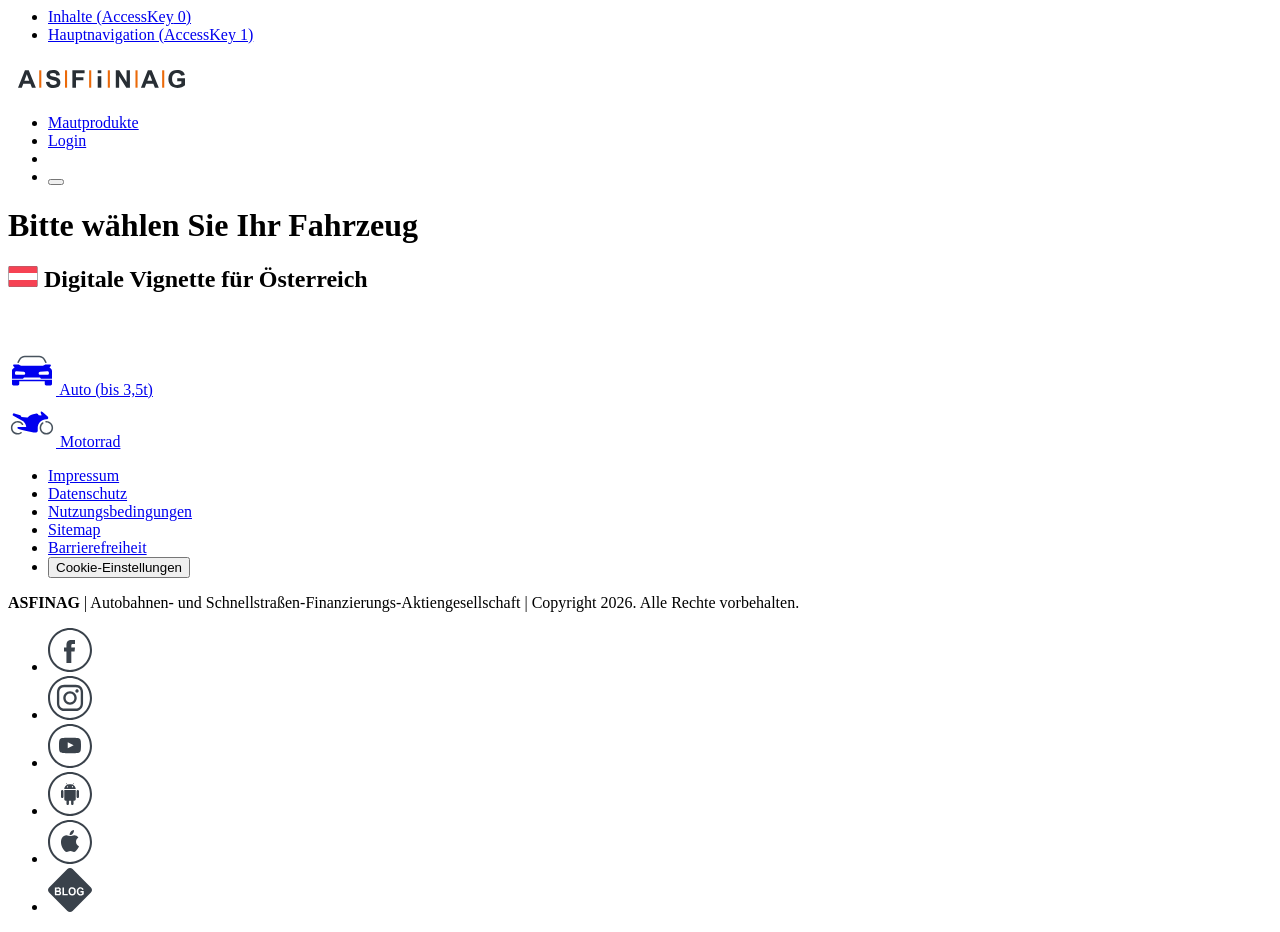
==== de/fahrzeugtypauswahl/index.html @ 985d2e38 "Add files via upload" ====
<html class="no-js scroll-padding " lang="de" data-currentlanguage="de" id="html"><head>
    <title>Fahrzeugtypauswahl | offizieller ASFINAG-Mautshop</title>
    <meta charset="utf-8">
    <meta name="viewport" content="width=device-width, initial-scale=1">
    
    
    <meta http-equiv="X-UA-Compatible" content="IE=edge,chrome=1">
    <meta name="Page.Published" content="12.05.2025 14:47:34 ">
    <meta name="Page.Modified" content="12.05.2025 14:47:34">
    <meta name="SiteSettings.Modified" content="09.10.2017 15:29:33">
    <meta name="onlinetest" content="IDDIVIWEBSHOP9568712365">
    <meta name="theme-color" content="#ffffff">
    <meta name="msapplication-config" content="/CommonContent/favicons/browserconfig.xml">

    <script type="text/javascript" src="/ruxitagentjs_ICANVfhqrux_10335260306043831.js" data-dtconfig="rid=RID_297354161|rpid=-746304156|domain=asfinag.at|reportUrl=/rb_4e1c609d-9c91-4479-8229-895178b678a1|app=5ef91f8ab7ed87cd|ssc=1|coo=1|owasp=1|featureHash=ICANVfhqrux|rdnt=1|uxrgce=1|cuc=7pcmqbje|mel=100000|md=mdcc1=a#scroll-magic-fix-container ^rb div.dv-form ^rb div:nth-child(1) ^rb div.col-xs-10col-md-8 ^rb span,mdcc3=a#div-speciallicenseplate-header@style,mdcc4=a[name='Name']@content,mdcc5=a[name='Email']@content,mdcc6=a[name='SalesPartnerUserName']@content,mdcc7=a[name='SalesPartnerUserEmail']@content,mdcc8=a[name='SalesPartnerStoreName']@content,mdcc9=a[name='SalesPartnerName']@content,mdcc10=a[name='MainSalesPartnerUserEmail']@content|lastModification=1779818762017|tp=500,50,0|srbbv=2|agentUri=/ruxitagentjs_ICANVfhqrux_10335260306043831.js"></script><link rel="apple-touch-icon" sizes="180x180" href="/CommonContent/favicons/apple-touch-icon-PYAaQjnM8s.png">
<link rel="icon" type="image/png" sizes="32x32" href="/CommonContent/favicons/favicon-32x32-PYAaQjnM8s.png">
<link rel="icon" type="image/png" sizes="16x16" href="/CommonContent/favicons/favicon-16x16-PYAaQjnM8s.png">
<link rel="manifest" href="/CommonContent/favicons/site-PYAaQjnM8s.webmanifest">
<link rel="mask-icon" href="/CommonContent/favicons/safari-pinned-tab-PYAaQjnM8s.svg" color="#5bbad5">
<link rel="shortcut icon" href="/CommonContent/favicons/favicon-PYAaQjnM8s.ico">


    <link rel="canonical" href="https://shop.asfinag.at/de/fahrzeugtypauswahl/">

    <link rel="alternate" href="https://shop.asfinag.at/de/fahrzeugtypauswahl/" hreflang="de">
<link rel="alternate" href="https://shop.asfinag.at/en/vehicle-type-selection/" hreflang="en">
<link rel="alternate" href="https://shop.asfinag.at/fr/selection-du-type-de-vehicule/" hreflang="fr">
<link rel="alternate" href="https://shop.asfinag.at/it/selezione-del-tipo-di-veicolo/" hreflang="it">
<link rel="alternate" href="https://shop.asfinag.at/nl/voertuigtype-selecteren/" hreflang="nl">
<link rel="alternate" href="https://shop.asfinag.at/da/valg-af-koretojstype/" hreflang="da">
<link rel="alternate" href="https://shop.asfinag.at/cs/vyber-typu-vozidla/" hreflang="cs">
<link rel="alternate" href="https://shop.asfinag.at/sl/izbira-vrste-vozila/" hreflang="sl">
<link rel="alternate" href="https://shop.asfinag.at/hu/jarmutipus-kivalasztasa/" hreflang="hu">
<link rel="alternate" href="https://shop.asfinag.at/sk/vyber-typu-vozidla/" hreflang="sk">
<link rel="alternate" href="https://shop.asfinag.at/hr/odabir-vrste-vozila/" hreflang="hr">
<link rel="alternate" href="https://shop.asfinag.at/ro/selectarea-tipului-de-vehicul/" hreflang="ro">
<link rel="alternate" href="https://shop.asfinag.at/pl/wybor-typu-pojazdu/" hreflang="pl">
<link rel="alternate" href="https://shop.asfinag.at/tr/arac-turu-secimi/" hreflang="tr">
 <link rel="alternate" href="https://shop.asfinag.at/en/vehicle-type-selection/" hreflang="x-default">


    <link rel="stylesheet" href="/Content/divi-theme/css/theme-bootstrap.css?v=41C66BEAA990946BE20DF05742BF37BE">
    <link rel="stylesheet" href="/Content/divi-theme/css/theme-mautshop.css?v=9FC183BDEF68543C250B356BD48D1C52">
    <style type="text/css" nonce="">

        :root {
            --asf-additional-pt:  0rem;
            --asf-additional-pt-lg: 0rem;
        }
    </style>

    
    <script src="https://p.teads.tv/teads-fellow.js" async=""></script>
    <script nonce="">
    window.teads_e = window.teads_e || [];
    window.teads_buyer_pixel_id = "9818";
    </script>


    

    <style type="text/css" nonce="">#communication-widget {
display: none;
}
table {
  font-size: 0.75rem
}
.special-toll-product-selection-dialog {
    width: 90%;
    max-width: 1140px;
}</style>

<script type="text/javascript" async="" src="https://analytics.asfinag.at/matomo.js"></script></head>
<body class="" data-not-supported-chat-browser-regex="" data-loading-text="wird geladen" data-w3c-validator-enabled="false" data-is-ciam="false" data-is-anonymous="true" id="body">
    

    <div class="page">
<nav>
    <ul id="block-page-areas" class="block-page-areas">
        <li>
            <a accesskey="0" href="#main-content" id="PageAreasPartialViewModel_MainContentAnchorLink">Inhalte (<span lang="en">AccessKey</span> 0)</a>
        </li>
        <li>
            <a accesskey="1" href="#main-menu-anchor" id="PageAreasPartialViewModel_MainMenuAnchorLink">Hauptnavigation (<span lang="en">AccessKey</span> 1)</a>
        </li>
    </ul>
</nav>        <header class="w-100 bg-white" id="header">

<div class="shadow-sm">
    <div class="container-lg">
        <div class="row">
            <div class="col-12">
                <nav class="navbar align-items-center align-content-center" id="main-menu-anchor">
                    <a aria-label="Startseite ASFINAG-Mautshop" class="me-auto" href="/de/" id="HeaderPartialViewModel_LogoLink" title="Startseite ASFINAG-Mautshop"><img alt="" src="/globalassets/asfinag-logos/asfiang-logo.svg"></a>
                    <ul class="align-items-center nav fw-600  main-nav-bar" id="main-nav-bar">
                                <li class="nav-item d-none d-lg-flex">
                                    <a class="nav-link fw-600" href="/de/maut-produkte/" id="HeaderPartialViewModel_menu_Link">Mautprodukte</a>
                                </li>
                        <li>
<a class="btn btn-outline-secondary ms-lg-4" href="https://shop.asfinag.at/redirect/ciamlogin?returnUrl=https%3A%2F%2Fshop.asfinag.at%2Fde%2Ffahrzeugtypauswahl%2F%3Fsource%3DVignette" id="HeaderPartialViewModel_ChangeLoginStatus" title="zum ASFINAG-Konto anmelden">Login</a>                        </li>
                        <li>
                            <a aria-label="Warenkorb ist leer" class="btn rounded-circle p-0 ms-2 ms-lg-4 position-relative btn-outline-secondary" href="/de/produktkauf/warenkorb/" id="HeaderPartialViewModel_CartLink" title="Warenkorb"><i aria-hidden="true" class="asf-shopping-cart"></i></a>
                        </li>
                        <li>
                            
<button aria-expanded="false" aria-label="Mehr" class="btn btn-outline-secondary border-0 ms-2 ms-lg-4" id="HeaderPartialViewModel_MoreMenuPartialViewModel_ExpandMoreMenuButton" title="Mehr" type="button"><i aria-hidden="true" class="asf-hamburger-navi"></i></button>


<div popover="manual" id="more-menu-container" class="border-0 w-100 p-0 more-menu-container">
    <div class="container-lg">
        <div class="row justify-content-end">
            <div class="d-flex flex-column ps-3 ps-lg-0 pe-0 pe-lg-3 more-menu" id="more-menu">
                <div class="bg-gray-300 p-3">
                    
<div class="col-12 text-end">
<form action="/de/fahrzeugtypauswahl/ChangeLanguage/" data-ignore-unload="" id="HeaderPartialViewModel_MoreMenuPartialViewModel_ChangeLanguagePartialFormViewModel_change-language-form" method="post"><input name="__RequestVerificationToken" type="hidden" value="vIldv8IVZYpilcu1h-vX_T1WsHKMmZ3xutjmNeGoxbfMtn_DQbugGuoEqcn4UfuxHCqoQc5KhV8bdGqk0hFxqwBeiVRHLrs7jRMnMcu3-041"><select aria-errormessage="HeaderPartialViewModel_MoreMenuPartialViewModel_ChangeLanguagePartialFormViewModel_ChangeLanguage_LanguageCode_Error_Message" class="selectpicker form-control mw-50 ms-auto pe-5 rounded-pill more-menu-language-selector" id="HeaderPartialViewModel_MoreMenuPartialViewModel_ChangeLanguagePartialFormViewModel_ChangeLanguage_LanguageCode" name="LanguageCodeWithRedirectUrl" required="required" title="Sprache"><option selected="selected" value="de;/de/fahrzeugtypauswahl?source=Vignette">Deutsch</option><option value="en;/en/vehicle-type-selection?source=Vignette">English</option><option value="fr;/fr/selection-du-type-de-vehicule?source=Vignette">français</option><option value="it;/it/selezione-del-tipo-di-veicolo?source=Vignette">italiano</option><option value="nl;/nl/voertuigtype-selecteren?source=Vignette">Nederlands</option><option value="da;/da/valg-af-koretojstype?source=Vignette">dansk</option><option value="cs;/cs/vyber-typu-vozidla?source=Vignette">čeština</option><option value="sl;/sl/izbira-vrste-vozila?source=Vignette">slovenščina</option><option value="hu;/hu/jarmutipus-kivalasztasa?source=Vignette">magyar</option><option value="sk;/sk/vyber-typu-vozidla?source=Vignette">slovenčina</option><option value="hr;/hr/odabir-vrste-vozila?source=Vignette">hrvatski</option><option value="ro;/ro/selectarea-tipului-de-vehicul?source=Vignette">română</option><option value="pl;/pl/wybor-typu-pojazdu?source=Vignette">polski</option><option value="tr;/tr/arac-turu-secimi?source=Vignette">Türkçe</option></select><div class="validation-error" id="HeaderPartialViewModel_MoreMenuPartialViewModel_ChangeLanguagePartialFormViewModel_ChangeLanguage_LanguageCode_Error_Message"><ul><li data-val-rule="regular-expression">The field LanguageCodeWithRedirectUrl must match the regular expression '[a-zA-Z]{2};.+'.</li></ul></div></form></div>
                    
                    <div class="pt-1" id="more-menu-error-append">
                        

    <details class="bg-gray-100 rounded p-3 mt-2" data-group="more-menu">
        <summary>
            <div class="d-flex">
                <div class="d-flex flex-wrap justify-content-between">
                    <div class="text-secondary fw-600 pe-1">Kundentyp:</div>
                    <div class="color-gray-700 fw-600">Konsument:in</div>
                </div>
                <div class="d-flex asf-summary-arrow ms-auto" aria-hidden="true"></div>
            </div>
        </summary>
        <div class="pt-3 color-gray">
            <p>Heute gekaufte Digitale 2-Monats-Vignetten und Digitale Jahresvignetten gelten aufgrund<strong class="extra-bold">&nbsp;des Rücktrittsrechts beim Online-Kauf frühestens ab 20.06.2026. </strong>Alle anderen Mautprodukte können Sie sofort nutzen. (Mehr Infos in den FAQ)</p>

<a class="fw-600" href="/de/kundentypauswahl/?redirectUrl=%2Fde%2Ffahrzeugtypauswahl%3Fsource%3DVignette" id="HeaderPartialViewModel_MoreMenuPartialViewModel_MoreMenuUserInformation_ChangeCustomerTypeLink" title="Wählen Sie zwischen Konsument:in und Unternehmer:in aus">Kundentyp ändern</a>        </div>
    </details>



                        
                            <details class="bg-gray-100 rounded p-3 mt-2" data-group="more-menu">
                                <summary>
                                    <div class="d-flex">
                                        <div class="d-flex justify-content-between text-secondary fw-600">Produktinformationen</div>
                                        <div class="d-flex asf-summary-arrow ms-auto" aria-hidden="true"></div>
                                    </div>
                                </summary>
                                <ul class="mt-2 mb-0 p-0">
                                        <li class="d-block ps-2 py-1">
                                            <small>
                                                <a class="text-secondary text-decoration-none fw-600" href="/de/produkte/digitale-vignette/" id="HeaderPartialViewModel_MoreMenuPartialViewModel_subMenuItem_Link" title="Mehr Infos zur Digitalen Vignette">Digitale Vignette</a>
                                            </small>
                                        </li>
                                        <li class="d-block ps-2 py-1">
                                            <small>
                                                <a class="text-secondary text-decoration-none fw-600" href="/de/produkte/digitale-streckenmaut/" id="HeaderPartialViewModel_MoreMenuPartialViewModel_subMenuItem_Link" title="Mehr Infos zur Digitalen Streckenmaut">Digitale Streckenmaut</a>
                                            </small>
                                        </li>
                                        <li class="d-block ps-2 py-1">
                                            <small>
                                                <a class="text-secondary text-decoration-none fw-600" href="/de/produkte/digitale-streckenmaut-flex/" id="HeaderPartialViewModel_MoreMenuPartialViewModel_subMenuItem_Link" title="Mehr Infos zur  Digitalen Streckenmaut FLEX">Digitale Streckenmaut FLEX</a>
                                            </small>
                                        </li>
                                        <li class="d-block ps-2 py-1">
                                            <small>
                                                <a class="text-secondary text-decoration-none fw-600" href="/de/produkte/abo-vignette-mehrfahrtenkarte/" id="HeaderPartialViewModel_MoreMenuPartialViewModel_subMenuItem_Link" title="Mehr Infos zum Abo">Abo</a>
                                            </small>
                                        </li>
                                        <li class="d-block ps-2 py-1">
                                            <small>
                                                <a class="text-secondary text-decoration-none fw-600" href="/de/produkte/rubbelkarte/" id="HeaderPartialViewModel_MoreMenuPartialViewModel_subMenuItem_Link" title="Mehr Infos zur Rubbelkarte">Rubbelkarte</a>
                                            </small>
                                        </li>
                                        <li class="d-block ps-2 py-1">
                                            <small>
                                                <a class="text-secondary text-decoration-none fw-600" href="/de/produkte/e-vignette-slowenien/" id="HeaderPartialViewModel_MoreMenuPartialViewModel_subMenuItem_Link" title="Slowenien E-Vignette">Slowenien E-Vignette</a>
                                            </small>
                                        </li>
                                </ul>
                            </details>

                        <ul class="mt-4 mb-0 p-0">
                            
                                <li class="d-block d-lg-none py-2">
                                    <a class="color-gray-700 text-decoration-none fw-600" href="/de/maut-produkte/" id="HeaderPartialViewModel_MoreMenuPartialViewModel_menuItem">Mautprodukte</a>
                                </li>
                                                            <li class="d-block py-2">
                                    <a class="color-gray-700 text-decoration-none fw-600" href="/de/mautplaner-routenplanung/" id="HeaderPartialViewModel_MoreMenuPartialViewModel_menuItem" title="Mautplaner">Mautplaner</a>
                                </li>
                                <li class="d-block py-2">
                                    <a class="color-gray-700 text-decoration-none fw-600" href="https://evidenz.asfinag.at/" id="HeaderPartialViewModel_MoreMenuPartialViewModel_menuItem" title="Jetzt Gültigkeit abfragen">Gültigkeitsabfrage</a>
                                </li>
                                <li class="d-block py-2">
                                    <a class="color-gray-700 text-decoration-none fw-600" href="/de/infoseiten/kontakt/" id="HeaderPartialViewModel_MoreMenuPartialViewModel_menuItem" title="Hier können Sie uns kontaktieren">Kontakt</a>
                                </li>
                                <li class="d-block py-2">
                                    <a class="color-gray-700 text-decoration-none fw-600" href="/de/infoseiten/faq/" id="HeaderPartialViewModel_MoreMenuPartialViewModel_menuItem" title="Hier finden Sie die FAQ">Fragen und Antworten</a>
                                </li>
                                <li class="d-block py-2">
                                    <a class="color-gray-700 text-decoration-none fw-600" href="/de/selfcare/mein-konto/anmeldung-grosskunden/" id="HeaderPartialViewModel_MoreMenuPartialViewModel_menuItem" title="Hier geht's zum Login für Großkunden">Anmeldung für Großkunden</a>
                                </li>
                        </ul>
                    <noscript>
    <div class="col-12">
        <div aria-live="polite" class="alert-warning&#32;alert&#32;center-block&#32;mt-3&#32;mb-0" role="alert"><p>In Ihrem Browser ist JavaScript deaktiviert. Bitte aktivieren Sie JavaScript für eine bestmögliche Funktion der Website.</p></div>
    </div>
</noscript></div>
                </div>
            </div>
        </div>
    </div>
</div>


                        </li>
                    </ul>
                </nav>

            </div>
        </div>
    </div>
</div>


        </header>

        <main lang="de" id="main-content">

            

            <div class="container-lg">
    <div class="row">
        
<noscript>
    <div class="col-12">
        <div aria-live="polite" class="alert-warning&#32;alert&#32;center-block&#32;mt-3&#32;mb-0" role="alert"><p>In Ihrem Browser ist JavaScript deaktiviert. Bitte aktivieren Sie JavaScript für eine bestmögliche Funktion der Website.</p></div>
    </div>
</noscript>

        



            <div class="mb-3 mb-lg-0">
                    <div aria-hidden="true" class="d-print-none col-12" id="error_async_request_failed" style="display: none;">

        <div aria-live="polite" class="alert-danger alert center-block mt-3 mb-0" role="alert"><p>Bei Ihrer Anfrage ist ein Fehler aufgetreten.</p></div>
    </div>

            </div>
    </div>
</div>

            <div class="container-lg">
    <div class="content-frame mt-0 mt-lg-3 mb-5 py-3 py-lg-5 bg-opacity-10">
        <h1 class="text-center">Bitte wählen Sie Ihr Fahrzeug</h1>
<h2 class="text-center h6"><img title="Länderflagge Österreich " src="/globalassets/_ms2.0/logos/flaggen/countryat-1.svg" alt="Länderflagge Österreich " width="30" height="21"> Digitale Vignette für Österreich</h2>
<p>&nbsp;</p>

        <div class="row">
            <div class="col-12 col-lg-8 offset-lg-2">
                <div class="row">
<div class="col-6">
                            <a class="btn btn-outline-primary w-100 py-4" href="/de/maut-produkte/digitale-vignette/?type=car" id="SvgImageLinkViewModels_0__SvgImageLink" title="Auto (bis 3,5t)"><svg width="48" height="48" viewBox="0 0 48 48" fill="none" xmlns="http://www.w3.org/2000/svg">
    <path d="M31.1599 8.85382C33.6088 8.85382 35.8658 10.1802 37.0573 12.3196L38.5378 14.9788C38.739 15.3406 38.6094 15.7968 38.2478 15.9984C37.8859 16.1999 37.4288 16.0702 37.2273 15.7083L35.7468 13.0501C34.8201 11.386 33.0646 10.3538 31.1599 10.3538H16.8347C14.9301 10.3538 13.1745 11.3852 12.2478 13.0491L10.7673 15.7083C10.5657 16.0701 10.1086 16.1999 9.74679 15.9984C9.38526 15.7968 9.25555 15.3405 9.45675 14.9788L10.9372 12.3196C12.1287 10.1801 14.3858 8.85382 16.8347 8.85382H31.1599Z" fill="#48535E"></path>
    <path d="M44 36.9588C44 37.7526 43.3564 38.3962 42.5625 38.3962H38.1893C37.3954 38.396 36.7519 37.7523 36.7519 36.9588V34.2981H11.2481V36.9588C11.2481 37.7526 10.6046 38.3962 9.81068 38.3962H5.43746C4.64357 38.3962 4 37.7526 4 36.9588V32.7044H44V36.9588Z" fill="currentColor"></path>
    <path d="M41.8831 17.5118C42.4278 17.5118 42.8692 17.9534 42.8695 18.4973C42.8695 18.7757 42.7536 19.0275 42.5597 19.2113L41.4723 20.2436L42.9771 21.7026C43.6272 22.334 43.9943 23.2023 43.9944 24.1086V31.6806L43.9972 31.7236C43.9977 31.7314 43.9978 31.7389 43.9981 31.7461H32.9196C32.6283 31.0152 31.9162 30.498 31.0816 30.4977H16.9147C16.0798 30.4977 15.3664 31.015 15.0748 31.7461H4V23.3235C4.00016 22.9276 4.16365 22.5488 4.45201 22.2772L6.63722 20.2183L5.45056 19.1758C5.24728 18.9972 5.12489 18.7439 5.12489 18.4627C5.12498 17.9376 5.55066 17.5118 6.07571 17.5118H10.2564C10.5645 17.5118 10.8486 17.6617 11.0747 17.871C11.6064 18.3631 12.3167 18.6648 13.0983 18.6648H34.897C35.6786 18.6647 36.3889 18.363 36.9207 17.8709C37.1468 17.6616 37.4308 17.5118 37.7388 17.5118H41.8831ZM8.50236 24.1564C7.66757 24.0921 6.95467 24.7529 6.95447 25.5901V26.3856C6.95459 27.1793 7.59812 27.823 8.39193 27.823H15.7449C16.5385 27.8228 17.1822 27.1792 17.1824 26.3856V26.1563C17.1822 25.4054 16.6031 24.7812 15.8544 24.7235L8.50236 24.1564ZM39.3591 24.1507L32.0062 24.6963C31.2559 24.7522 30.6756 25.3777 30.6754 26.1301V26.3856C30.6756 27.1793 31.3191 27.823 32.1129 27.823H39.4658C40.2594 27.8228 40.9031 27.1792 40.9033 26.3856V25.5845C40.903 24.7489 40.1924 24.089 39.3591 24.1507Z" fill="currentColor"></path>
</svg>
<span class="d-block p-2 text-bold text-secondary fw-600 minh-4rem">Auto (bis 3,5t)</span></a>
                        </div>
<div class="col-6">
                            <a class="btn btn-outline-primary w-100 py-4" href="/de/maut-produkte/digitale-vignette/moto.html" id="SvgImageLinkViewModels_1__SvgImageLink" title="Motorrad"><svg width="48" height="48" viewBox="0 0 48 48" fill="none" xmlns="http://www.w3.org/2000/svg">
    <path d="M9.96973 22.0747C12.1289 22.1841 14.0183 23.313 15.169 24.9888C15.4445 25.3899 15.208 25.9176 14.7385 26.0456C14.3992 26.1381 14.0448 25.9855 13.8366 25.702C12.8859 24.4072 11.3534 23.566 9.62402 23.5659C6.73896 23.5662 4.39965 25.9055 4.39941 28.7906C4.39948 31.6758 6.73886 34.0149 9.62402 34.0152C10.6962 34.0151 11.6926 33.6917 12.5218 33.1376C12.7994 32.9521 13.1604 32.9204 13.4452 33.0945C13.8795 33.36 13.9458 33.9659 13.5319 34.2622C12.4306 35.0506 11.0817 35.5151 9.62402 35.5152L9.27832 35.5064C5.83984 35.3321 3.0824 32.5748 2.9082 29.1363L2.89941 28.7906C2.89965 25.0771 5.91053 22.0662 9.62402 22.0659L9.96973 22.0747Z" fill="#48535E"></path>
    <path d="M38.376 22.0664C42.0898 22.0664 45.1004 25.0775 45.1006 28.791L45.0918 29.1367C44.9117 32.6895 41.9738 35.5146 38.376 35.5146C34.7781 35.5146 31.8403 32.6895 31.6602 29.1367L31.6514 28.791C31.6515 26.5584 32.7396 24.5799 34.4145 23.3569C34.7973 23.0774 35.3198 23.2808 35.475 23.7287C35.5938 24.0713 35.4527 24.4458 35.1666 24.6688C33.9403 25.6248 33.1515 27.1158 33.1514 28.791C33.1515 31.676 35.4905 34.0146 38.376 34.0146C41.2614 34.0146 43.6004 31.676 43.6006 28.791C43.6004 25.906 41.2614 23.5664 38.376 23.5664C38.3323 23.5664 38.2887 23.5669 38.2452 23.568C37.8777 23.5772 37.5273 23.3706 37.407 23.0232C37.2543 22.5817 37.5299 22.1039 37.9963 22.0772C38.122 22.07 38.2486 22.0664 38.376 22.0664Z" fill="#48535E"></path>
    <path d="M32.6977 13.0767C32.6978 12.5853 33.0986 12.3353 33.5248 12.5798C34.3624 13.0607 35.2826 13.6945 36.2835 14.4461C37.3415 15.2406 38.6158 16.4393 39.4739 17.3129C39.5934 17.4346 39.7024 17.5583 39.8032 17.6811C40.3962 18.4031 40.4867 19.5578 39.634 19.9395C39.3171 20.0813 38.9631 20.1556 38.6063 20.1459C38.5275 20.1437 38.448 20.1426 38.3686 20.1426C33.5979 20.1428 29.7304 24.0102 29.7302 28.781C29.7302 28.8738 29.7323 28.9662 29.7352 29.0583V31.6176C29.7352 32.055 29.6633 32.5074 29.3791 32.84C29.0566 33.2176 28.621 33.4735 28.1107 33.5034C21.8329 33.0825 14.6512 31.1551 10.6589 29.8896L9.88632 29.58C9.01632 29.2306 9.27747 27.9355 10.2149 27.9506L18.2275 28.0835C18.0498 25.8639 17.0354 23.881 15.4969 22.4522C15.4071 22.3689 15.3059 22.2982 15.1989 22.2384L5.34137 16.7285C4.77828 16.4135 4.54436 15.7229 4.79987 15.1304C5.05276 14.545 5.70422 14.2404 6.31541 14.4222L12.2372 16.1862C12.6029 16.2952 12.8545 16.6317 12.8547 17.0133C12.8547 17.4898 13.2408 17.8765 13.7173 17.8767L19.0109 18.6089C19.3853 18.6607 19.7439 18.4529 19.9676 18.1483C21.115 16.5848 24.199 14.9071 27.5312 14.6492C27.8952 14.621 28.2548 14.6052 28.6076 14.6005C29.1444 14.5935 29.7241 14.8491 30.0257 15.2931L30.5491 15.96C30.6415 16.0839 30.757 16.1802 30.9222 16.1977L33.0494 16.4214C33.3729 16.4554 33.6117 16.1259 33.4794 15.8288L32.99 14.7293C32.7973 14.2965 32.6977 13.8277 32.6977 13.3541V13.0767Z" fill="currentColor"></path>
</svg>
<span class="d-block p-2 text-bold text-secondary fw-600 minh-4rem">Motorrad</span></a>
                        </div>
                </div>
            </div>
        </div>
        <div class="row mt-5">
            <div class="col-12 col-lg-8 offset-lg-2 editor-content py-3">
                
            </div>
        </div>
    </div>
</div>

        </main>
    </div>


<footer class="mt-lg-0 p-0 bg-white" id="Footer">
    <div class="bg-secondary">
        <div class="container footer-links text-center">
            <nav aria-label="Navigation">
                <ul class="p-0 m-0">
                        <li class="d-block d-md-inline-block p-2 p-lg-3 fw-600">
                            <a href="/de/infoseiten/impressum/" id="FooterPartialViewModel_linkItem" title="Hier finden Sie das Impressum">Impressum</a>
                        </li>
                        <li class="d-block d-md-inline-block p-2 p-lg-3 fw-600">
                            <a href="/de/infoseiten/datenschutz/" id="FooterPartialViewModel_linkItem" title="Hier finden Sie die Datenschutzerklärung">Datenschutz</a>
                        </li>
                        <li class="d-block d-md-inline-block p-2 p-lg-3 fw-600">
                            <a href="/de/infoseiten/allgemeine-nutzungsbedingungen/" id="FooterPartialViewModel_linkItem" title="Hier finden Sie die Nutzungsbedingungen">Nutzungsbedingungen</a>
                        </li>
                        <li class="d-block d-md-inline-block p-2 p-lg-3 fw-600">
                            <a href="/de/infoseiten/sitemap/" id="FooterPartialViewModel_linkItem" title="Hier finden Sie die Sitemap">Sitemap</a>
                        </li>
                        <li class="d-block d-md-inline-block p-2 p-lg-3 fw-600">
                            <a href="/de/infoseiten/barrierefreiheit/" id="FooterPartialViewModel_linkItem" target="_top" title="hier finden sie die Erklärung zur Barrierefreiheit">Barrierefreiheit</a>
                        </li>
                    <li class="d-block d-md-inline-block p-2 p-lg-3 fw-600">
                        <button class="btn btn-footer p-0 border-0 rounded-0" id="FooterPartialViewModel_CookieSettingsButton" title="Hier Cookie-Einstellungen ändern" type="button">Cookie-Einstellungen</button>
                    </li>
                </ul>
            </nav>
        </div>
    </div>
    <div class="container" style="padding-bottom: 0px;">
        <div class="row p-2">
            <div class="col-lg-6 col-12 editor-content">
                <p class="small"><strong>ASFINAG</strong> | Autobahnen- und Schnellstraßen-Finanzierungs-Aktiengesellschaft | Copyright 2026. Alle Rechte vorbehalten.</p>
            </div>

            <div class="col-lg-6 col-12 d-flex pb-3 justify-content-center justify-content-lg-end align-items-end">
                <nav aria-label="Navigationselemente für Social Media" class="social-media-icons">
                    <ul class="list-unstyled-inline">
<li><a title="Facebook (öffnet ein neues Fenster)" href="https://www.facebook.com/ASFINAG/" target="_blank" rel="noopener" aria-label="Facebook (öffnet ein neues Fenster)"><img title="ASFINAG auf Facebook" src="/globalassets/_ms2.0/icons/social-media/asf_facebook.svg" alt="Zum ASFINAG-Facebook-Profil" width="44" height="44"> </a></li>
<li><a title="Instagram (Öffnet ein neues Fenster)" href="https://www.instagram.com/asfinag.at/" target="_blank" rel="noopener" aria-label="Instagram (Öffnet ein neues Fenster)"> <img title="ASFINAG auf Instagram" src="/globalassets/_ms2.0/icons/social-media/asf_instagram.svg" alt="Zum ASFINAG-Instagram-Profil" width="44" height="44"></a></li>
<li><a title="YouTube (Öffnet ein neues Fenster)" href="https://www.youtube.com/asfinagunterwegs" target="_blank" rel="noopener" aria-label="YouTube (Öffnet ein neues Fenster)"> <img title="ASFINAG auf YouTube" src="/globalassets/_ms2.0/icons/social-media/asf_youtube.svg" alt="Zum ASFINAG-Youtube-Kanal" width="44" height="44"></a></li>
<li><a title="Play Store (Öffnet ein neues Fenster)" href="https://play.google.com/store/apps/details?id=at.asfinag.unterwegs&amp;utm_source=landingpage" target="_blank" rel="noopener" aria-label="Play Store (Öffnet ein neues Fenster)"> <img title="ASFINAG App für Android" src="/globalassets/_ms2.0/icons/social-media/asf_android.svg" alt="ASFINAG-App im Play Store herunterladen" width="44" height="44"></a></li>
<li><a title="Appstore (Öffnet ein neues Fenster)" href="https://itunes.apple.com/at/app/unterwegs/id453459323?mt=8" target="_blank" rel="noopener" aria-label="Appstore (Öffnet ein neues Fenster)"> <img title="ASFINAG App im Apple Store" src="/globalassets/_ms2.0/icons/social-media/asf_ios.svg" alt="ASFINAG-App im Appstore herunterladen" width="44" height="44"></a></li>
<li><a title="Asfinag Blog (Öffnet ein neues Fenster)" href="http://blog.asfinag.at/" target="_blank" rel="noopener" aria-label="Asfinag Blog (Öffnet ein neues Fenster)"> <img title="ASFINAG Blog" src="/globalassets/_ms2.0/icons/social-media/asf_blog.svg" alt="Zum ASFINAG Blog" width="44" height="44"></a></li>
</ul>
                </nav>
            </div>
        </div>
    </div>
</footer>




<dialog class="modal-xl" tabindex="-1" role="dialog" id="FooterPartialViewModel_Lightbox">
    <div class="modal-dialog modal-xl" role="document">
        <div class="modal-content">
            <div class="modal-header">
<h1 class="h2"></h1>                <button aria-label="Schließen" class="btn btn-outline-secondary btn-icon ms-auto modal-close" id="FooterPartialViewModel_CloseButton" type="submit"><i aria-hidden="true" class="asf asf-ui-close"></i></button>
            </div>
            <div class="modal-body">
            </div>
        </div>
    </div>
</dialog>
    

<dialog class="modal-lg cookie-modal" tabindex="-1" id="cookie-modal" data-expires="90">
    <div class="modal-dialog modal-xl" role="document">
        <div class="modal-content">
            <div class="modal-header">
<h1 class="h2 modal-title">Verwendung von Cookies</h1>            </div>
            <div class="modal-body">
                <p>Wir nutzen Cookies, um Ihnen bestmöglichen Service zu bieten, darunter Spracheinstellungen und personalisierte Inhalte. Dabei werden auch personenbezogene Daten verarbeitet. Zusätzlich erheben wir Daten zur Website-Optimierung, zur Behebung funktionaler Probleme und für statistische Auswertungen.</p>
                <a href="/de/infoseiten/datenschutz/?showcookie=false" id="MasterPageDialogsPartialViewModel_CookieDialogPartialViewModel_PrivacyLink" title="Datenschutzerklärung">Datenschutzerklärung</a>
            </div>
            <div class="modal-footer">
                <button class="btn btn-outline-secondary m-1 no" id="MasterPageDialogsPartialViewModel_CookieDialogPartialViewModel_AcceptRequiredButton" title="Nur mit essentiellen Cookies fortfahren" type="submit">Nur mit essentiellen Cookies fortfahren</button>
                <button class="btn btn-outline-secondary m-1 yes" id="MasterPageDialogsPartialViewModel_CookieDialogPartialViewModel_AcceptAllButton" title="Alle akzeptieren" type="button">Akzeptieren</button>
            </div>
        </div>
    </div>
</dialog>







    <input name="__RequestVerificationToken" type="hidden" value="8hgCvIlZxO6ctHox2haTkbuDDu7IlhiIu-HiqC5dkh-xlQPADBE9neCeVjZl8XhvUFuO0SBDgCAUijgy7xN4BBOgs77VdgpXKRHF-8gJDRc1">

    <script src="/Content/scripts/compiled/ms20.js?v=702522642195CE0146F81435F431C816"></script>

    <script type="text/javascript" nonce="">
            window.addEventListener('DOMContentLoaded', () => {
                Ms20.ExtendedMenu.init("HeaderPartialViewModel_MoreMenuPartialViewModel_ExpandMoreMenuButton");
Validation.initControl("HeaderPartialViewModel_MoreMenuPartialViewModel_ChangeLanguagePartialFormViewModel_ChangeLanguage_LanguageCode", "HeaderPartialViewModel_MoreMenuPartialViewModel_ChangeLanguagePartialFormViewModel_ChangeLanguage_LanguageCode_Error_Message");
ChangeLanguage.init("HeaderPartialViewModel_MoreMenuPartialViewModel_ChangeLanguagePartialFormViewModel_ChangeLanguage_LanguageCode", 'HeaderPartialViewModel_MoreMenuPartialViewModel_ChangeLanguagePartialFormViewModel_change-language-form');
NoScriptDuplicate.init('not-supported-browser','more-menu-error-append');
Ms20.Navigation.init();
Ms20.Footer.openCookieSettings("FooterPartialViewModel_CookieSettingsButton", 'cookie-modal');
Ms20.Footer.init();
Ms20.Lightbox.init("FooterPartialViewModel_Lightbox");
Ms20.ProductConfigurationPageMap.init();
CookieManager.init("cookie-modal", false, ["__RequestVerificationToken","_pk_id*","_pk_ses*","_pk_ref*",".ASPXANONYMOUS",".ASPXROLES","ASP.NET_SessionId",".AsfinagCustomerLogin","autologontokens","epslanguage","NonEssentialCookiesAccepted","evidence-counter","jsV","mtv1ConfSum","mtv1Pulse"] );
MatomoControl.init({"matomoPhp":"https://analytics.asfinag.at/matomo.php","matomoJs":"https://analytics.asfinag.at/matomo.js","matomoSiteId":"9","matomoBaseUrl":"https://analytics.asfinag.at/","containerIds":null}, 'E3emkgjrBK/zBca9Vg8a8tmehV74PdbnA7LHHHSKb5U=');
MatomoControl.loadContainers();

                Ms20.init();
            });
    </script>

    




</body></html>
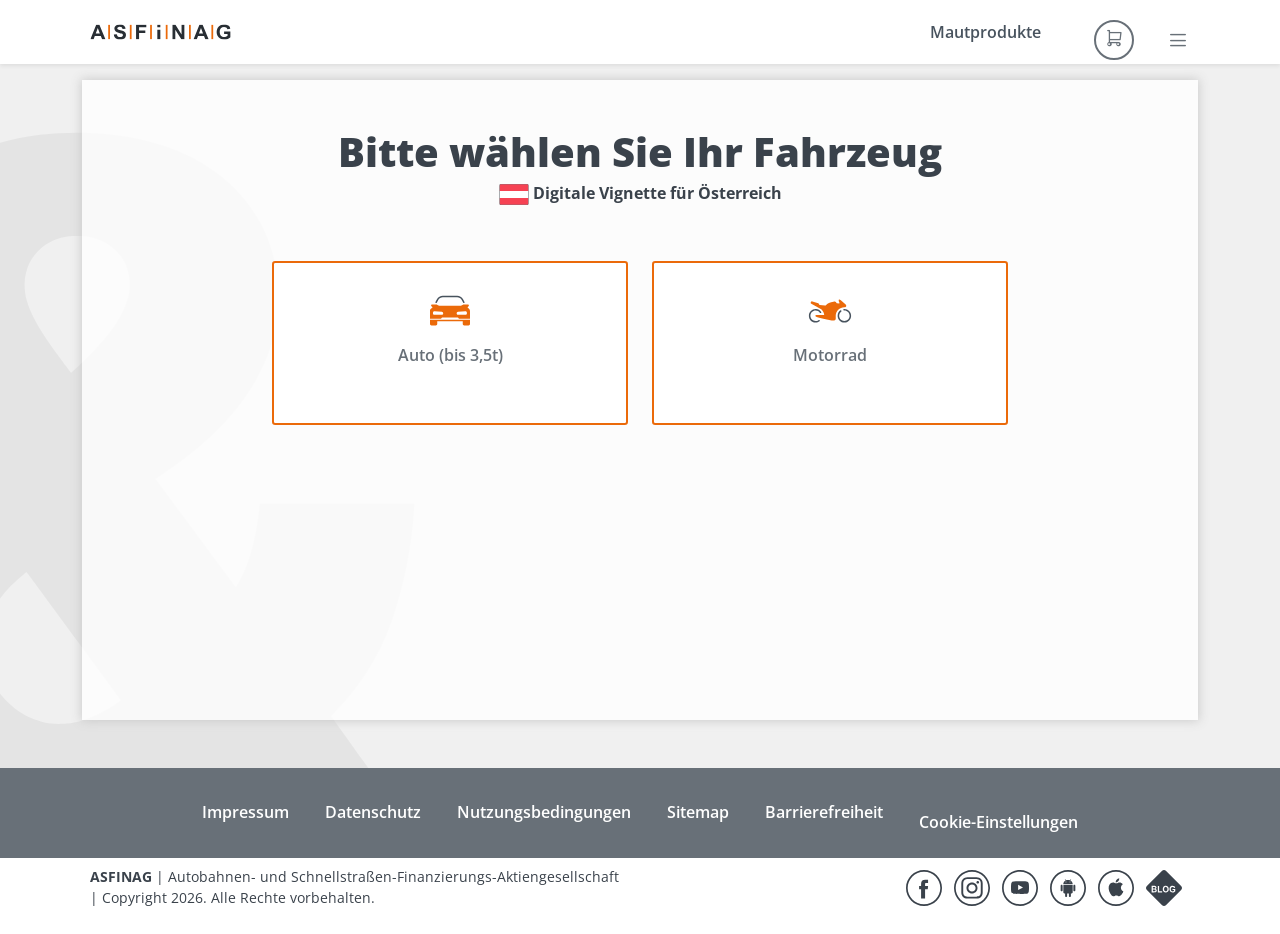
==== commit 061dee1a: "Remove header login menu item from all pages" ====
--- a/de/fahrzeugtypauswahl/index.html
+++ b/de/fahrzeugtypauswahl/index.html
@@ -96,8 +96,6 @@
                                 <li class="nav-item d-none d-lg-flex">
                                     <a class="nav-link fw-600" href="/de/maut-produkte/" id="HeaderPartialViewModel_menu_Link">Mautprodukte</a>
                                 </li>
-                        <li>
-<a class="btn btn-outline-secondary ms-lg-4" href="https://shop.asfinag.at/redirect/ciamlogin?returnUrl=https%3A%2F%2Fshop.asfinag.at%2Fde%2Ffahrzeugtypauswahl%2F%3Fsource%3DVignette" id="HeaderPartialViewModel_ChangeLoginStatus" title="zum ASFINAG-Konto anmelden">Login</a>                        </li>
                         <li>
                             <a aria-label="Warenkorb ist leer" class="btn rounded-circle p-0 ms-2 ms-lg-4 position-relative btn-outline-secondary" href="/de/produktkauf/warenkorb/" id="HeaderPartialViewModel_CartLink" title="Warenkorb"><i aria-hidden="true" class="asf-shopping-cart"></i></a>
                         </li>
